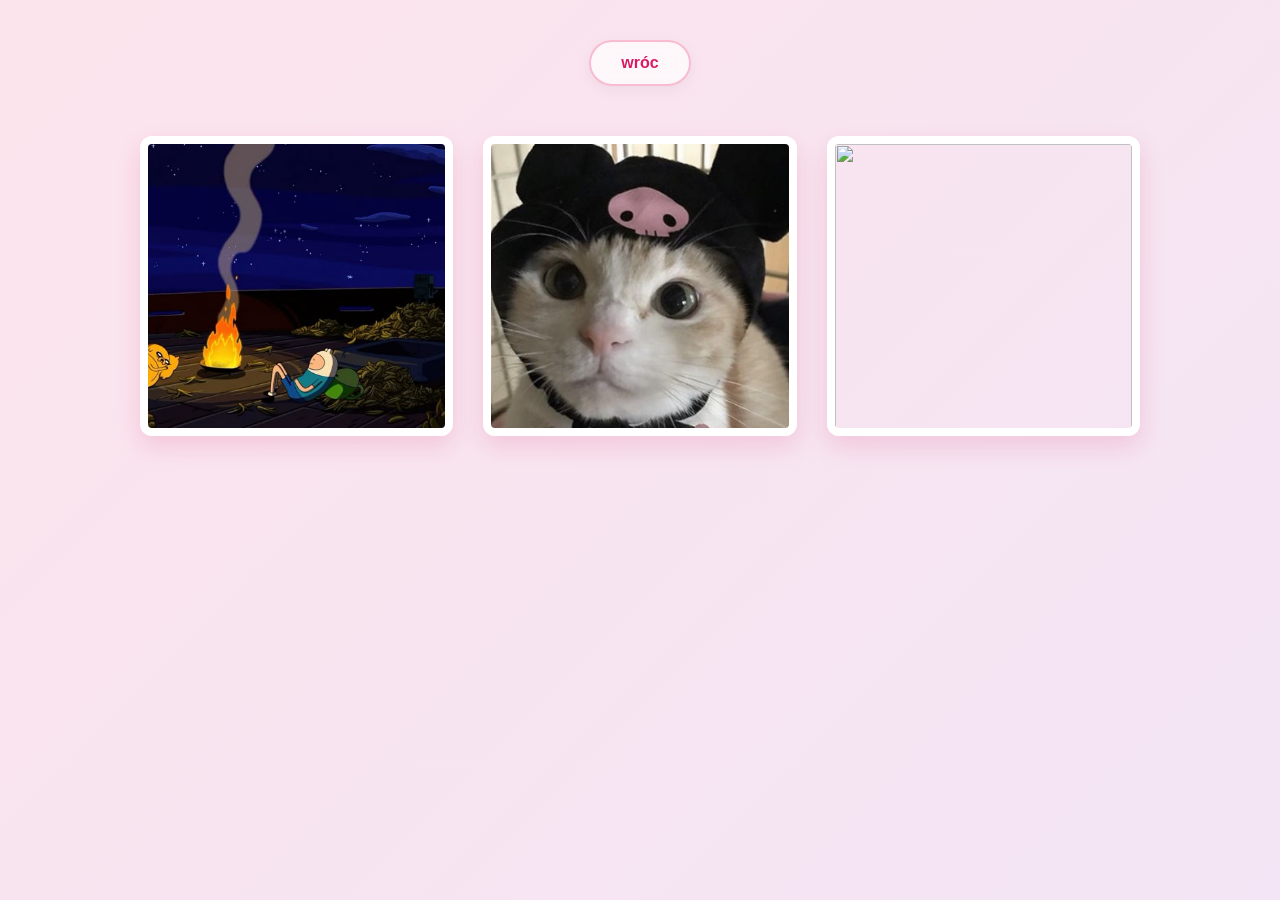
==== fotki.html @ 3facab71 "wklejenie całego kodu" ====
<!DOCTYPE html>
<html lang="en">
<head>
    <meta charset="UTF-8">
    <meta name="viewport" content="width=device-width, initial-scale=1.0">
    <title>Document</title>
    <link rel="stylesheet" href="stylecss/strona_fotki.css">
</head>
<body>
    <div id="przycisk">
        <a href="home.html">wróc</a>
    </div>
    <div id="nasze_zdjecia">
        <img src="nasze_zdjęcia/1.jpg" alt="">
        <img src="nasze_zdjęcia/2.jpg" alt="">
        <img src="nasze_zdjęcia/3.png" alt="">
    </div>
    <div id="lightbox" class="ukryty">
        <span id="zamknij">&times;</span>
        <img id="lightbox-img" src="" alt="Powiększone zdjęcie">
        
    </div>
<script src="skrypty/zdjecia.js"></script>
    
</body>
</html>
---- stylecss/strona_fotki.css ----
/* --- RESET PODSTAWOWY --- */
* {
    margin: 0;
    padding: 0;
    box-sizing: border-box;
    font-family: 'Segoe UI', Tahoma, Geneva, Verdana, sans-serif;
}

/* --- TŁO STRONY (Spójne z home.html) --- */
body {
    background: linear-gradient(135deg, #fce4ec 0%, #f3e5f5 100%);
    min-height: 100vh;
    padding: 40px 20px; /* Dodajemy marginesy na górze i po bokach */
}

/* --- PRZYCISK POWROTU --- */
#przycisk {
    text-align: center;
    margin-bottom: 50px; /* Odstęp od galerii */
}

#przycisk a {
    display: inline-block;
    padding: 12px 30px;
    background-color: rgba(255, 255, 255, 0.7);
    backdrop-filter: blur(8px);
    color: #d81b60;
    text-decoration: none;
    font-weight: bold;
    font-size: 16px;
    border-radius: 25px; /* Kształt pigułki */
    border: 2px solid #f8bbd0;
    box-shadow: 0 4px 15px rgba(0, 0, 0, 0.05);
    transition: all 0.3s ease;
}

#przycisk a:hover {
    background-color: #d81b60;
    color: white;
    transform: translateY(-3px); /* Przycisk lekko unosi się do góry */
    box-shadow: 0 8px 20px rgba(216, 27, 96, 0.3);
}

/* --- GALERIA ZDJĘĆ --- */
#nasze_zdjecia {
    display: grid;
    /* Magia Grida: Zdjęcia mają minimum 280px szerokości, ale rozciągają się, by wypełnić wolne miejsce */
    grid-template-columns: repeat(auto-fit, minmax(280px, 1fr));
    gap: 30px; /* Odstępy między zdjęciami */
    max-width: 1000px; /* Maksymalna szerokość galerii na dużych ekranach */
    margin: 0 auto; /* Wyśrodkowanie całej galerii */
}

/* --- POJEDYNCZE ZDJĘCIA (Efekt ramki) --- */
#nasze_zdjecia img {
    width: 100%;
    height: 300px; /* Ujednolicamy wysokość wszystkich zdjęć */
    object-fit: cover; /* Sprawia, że zdjęcia się nie zgniotą, jeśli mają inne proporcje */
    border-radius: 12px; /* Lekko zaokrąglone rogi zdjęcia */
    border: 8px solid white; /* Gruba biała ramka jak w zdjęciach wywołanych u fotografa */
    box-shadow: 0 10px 25px rgba(216, 27, 96, 0.15); /* Różowy cień pod zdjęciem */
    transition: transform 0.4s cubic-bezier(0.175, 0.885, 0.32, 1.275), box-shadow 0.4s ease;
    cursor: pointer;
}

/* --- EFEKT NAJECHANIA MYSZKĄ NA ZDJĘCIE --- */
#nasze_zdjecia img:hover {
    transform: scale(1.08) rotate(2deg); /* Zdjęcie się powiększa i delikatnie przekrzywia */
    box-shadow: 0 15px 35px rgba(142, 36, 170, 0.3); /* Zmiana cienia na mocniejszy fiolet */
    z-index: 10; /* Gwarantuje, że powiększone zdjęcie będzie NA WIERZCHU innych */
    position: relative;
}

/* --- LIGHTBOX (Powiększanie zdjęć) --- */
#lightbox {
    position: fixed;
    top: 0;
    left: 0;
    width: 100%;
    height: 100%;
    background-color: rgba(0, 0, 0, 0.85); /* Ciemne, półprzezroczyste tło */
    display: flex;
    justify-content: center;
    align-items: center;
    z-index: 9999; 
    
    opacity: 0;
    pointer-events: none; 
    transition: opacity 0.4s ease;
}

#lightbox.aktywny {
    opacity: 1;
    pointer-events: auto;
}

#lightbox img {
    max-width: 90%; 
    max-height: 90%; 
    border-radius: 10px;
    border: 5px solid white;
    box-shadow: 0 0 30px rgba(216, 27, 96, 0.6); 
    transform: scale(0.8);
    transition: transform 0.4s ease;
}

#lightbox.aktywny img {
    transform: scale(1);
}

#zamknij {
    position: absolute;
    top: 20px;
    right: 40px;
    color: white;
    font-size: 50px;
    font-weight: bold;
    cursor: pointer;
    transition: color 0.3s ease, transform 0.3s ease;
}

#zamknij:hover {
    color: #f8bbd0; 
    transform: scale(1.2); 
}
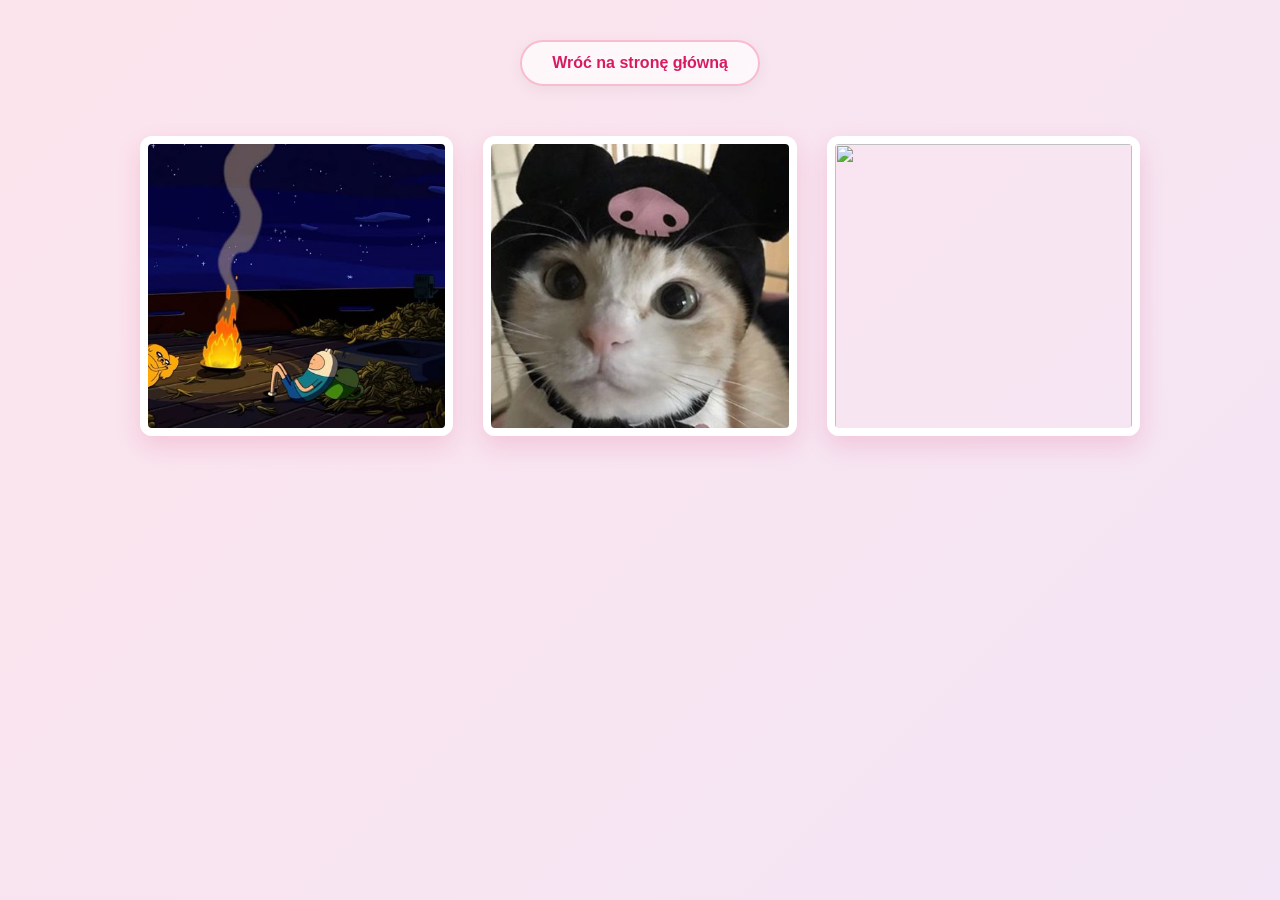
==== commit acd29f70: "Update fotki.html" ====
--- a/fotki.html
+++ b/fotki.html
@@ -8,7 +8,7 @@
 </head>
 <body>
     <div id="przycisk">
-        <a href="home.html">wróc</a>
+        <a href="index.html">Wróć na stronę główną</a>
     </div>
     <div id="nasze_zdjecia">
         <img src="nasze_zdjęcia/1.jpg" alt="">
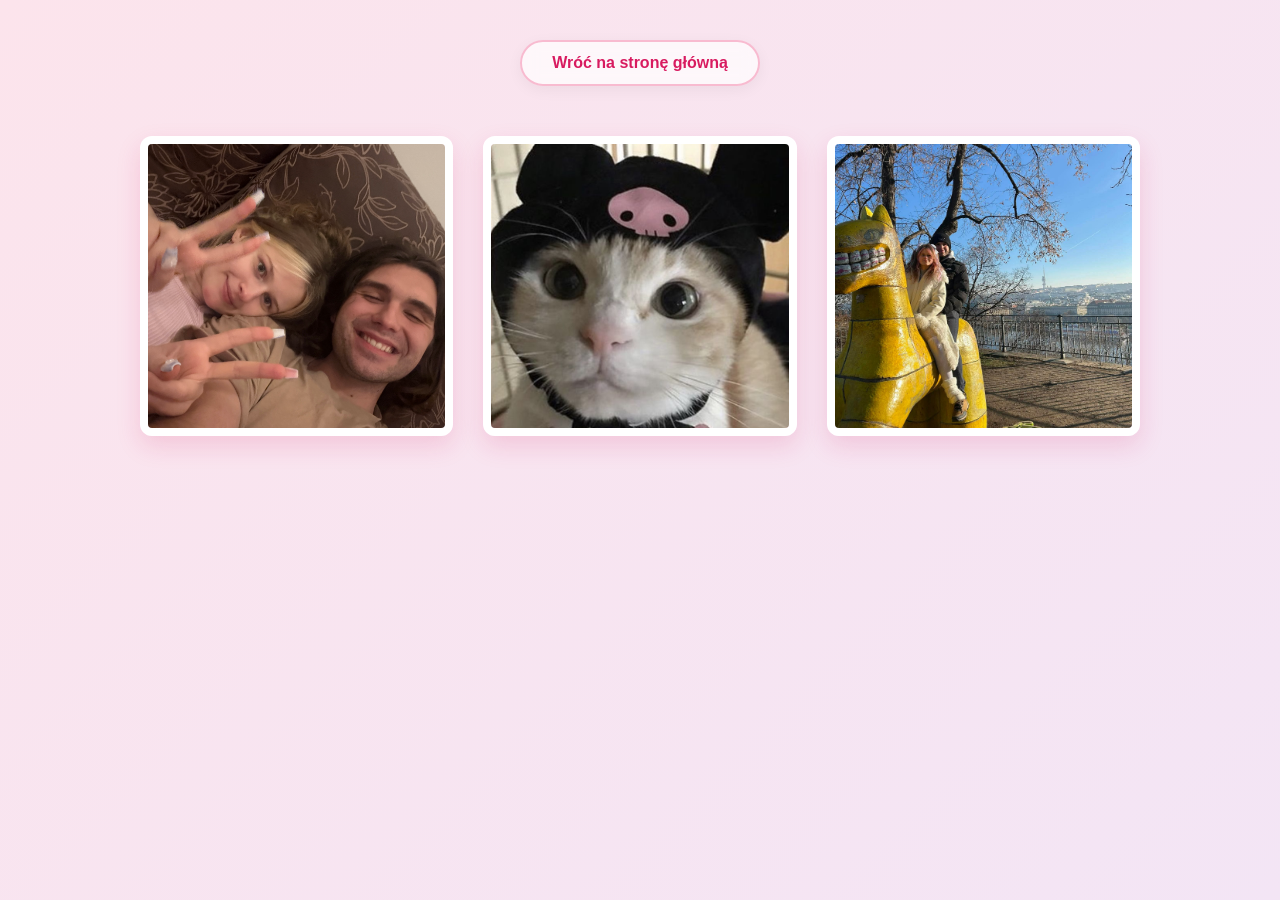
==== commit a0a4c8d7: "zmiana fotek zmiana zdjęć z przykładowych w moje i martyny" ====
--- a/fotki.html
+++ b/fotki.html
@@ -13,7 +13,7 @@
     <div id="nasze_zdjecia">
         <img src="nasze_zdjęcia/1.jpg" alt="">
         <img src="nasze_zdjęcia/2.jpg" alt="">
-        <img src="nasze_zdjęcia/3.png" alt="">
+        <img src="nasze_zdjęcia/3.jpg" alt="">
     </div>
     <div id="lightbox" class="ukryty">
         <span id="zamknij">&times;</span>
